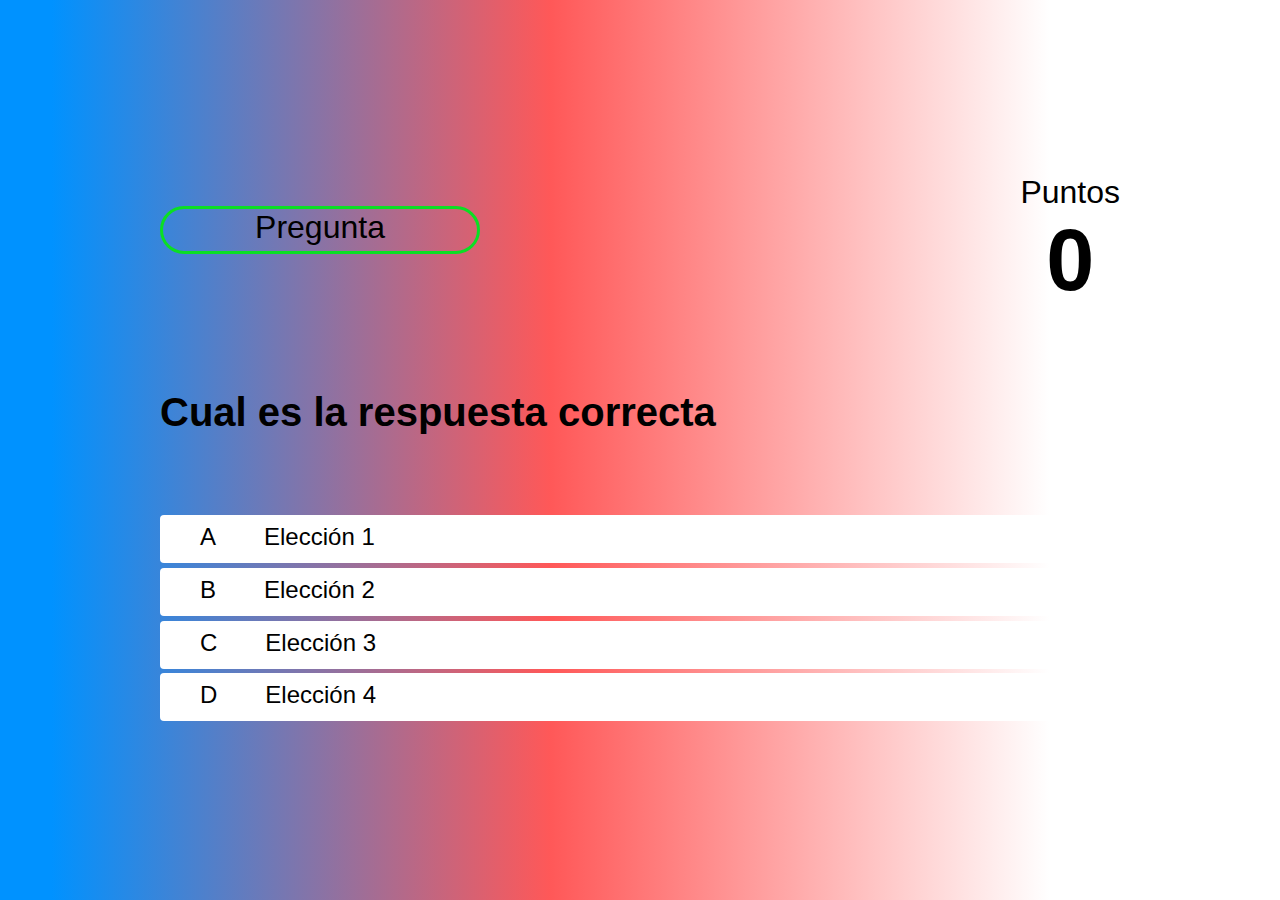
==== juego.html @ 8f8eba29 "first commit" ====
<!DOCTYPE html>
<html lang="en">
<head>
    <meta charset="UTF-8">
    <meta http-equiv="X-UA-Compatible" content="IE=edge">
    <meta name="viewport" content="width=device-width, initial-scale=1.0">
    <title>¿Qué sabes?</title>
    <link rel="stylesheet" href="style.css">
    <link rel="stylesheet" href="juego.css">
</head>
<body>
    <div class="container">
        <div id="juego" class="jsutify-center flex-column">
            <div id="hud">
                <div class="hud-item">
                    <p id="progress" class="hud-prefix">
                        Pregunta
                    </p>
                    <div id="progreso">
                        <div id="progressBarFull">
                        </div>
                    </div>
                </div>
                <div class="hud-item">
                    <p class="hud-prefix">
                        Puntos
                    </p>
                    <h1 class="hud-main-text" id="puntos">
                        0
                    </h1>
                </div>
            </div>
            <h1 id="pregunta">Cual es la respuesta correcta</h1>
            <div class="choice-container">
                <p class="choice-prefix">A</p>
                <p class="choice-text" data-number="1">Elección 1</p>
            </div>
            <div class="choice-container">
                <p class="choice-prefix">B</p>
                <p class="choice-text" data-number="2">Elección 2</p>
            </div>
            <div class="choice-container">
                <p class="choice-prefix">C</p>
                <p class="choice-text" data-number="3">Elección 3</p>
            </div>
            <div class="choice-container">
                <p class="choice-prefix">D</p>
                <p class="choice-text" data-number="4">Elección 4</p>
            </div>
        </div>
    </div>
    <script src="juego.js"></script>
</body>
</html>
---- style.css ----
:root{
    background: rgb(0,146,255);
    background: linear-gradient(90deg, rgba(0,146,255,1) 4%, rgba(255,88,88,1) 43%, rgba(255,255,255,1) 82%);
}

*{
    box-sizing: border-box;
    margin: 0;
    padding: 0;
    font-family: 'Roboto', sans-serif;
}

h1{
    font-size: 5.4rem;
    margin-bottom: 5rem;
}

h2{
    font-size: 4.2rem;
    margin-bottom: 4rem;
}

.container{
    width: 100vw;
    height: 100vh;
    display: flex;
    justify-content: center;
    align-items: center;
    max-width: 88rem;
    margin: 0 auto;
    padding: 2rem;
}

.flex-column{
    display: flex;
    flex-direction: column;
}

.flex-center{
    justify-content: center;
    align-items: center;
}

.jsutify-center{
    justify-content: center;

}

.text-center{
    text-align: center;
}

.hidden{
    display: none;
}

.btn{
    font-size: 2.4rem;
    padding: 2rem 0;
    width: 30rem;
    text-align: center;
    margin-bottom: 1rem;
    text-decoration: none;
    color: rgb(26, 26, 26);
    background: rgb(0,146,255);
    border-radius: 12px;
}

.btn:hover{
    cursor: pointer;
    box-shadow: 0 0.4rem 1.4rem 0 rgb(8, 144, 244, 0.6);
    transition: transform 150ms;
    transform: scale(1.03);
}

.btn[disabled]:hover{
    cursor: not-allowed;
    box-shadow: none;
    transform: none;
}

#ranking-btn{
    background: rgb(252,252,252);
    background: linear-gradient(90deg, rgba(252,252,252,1) 4%, rgba(233,241,234,1) 53%, rgba(212,241,245,1) 100%);
}
---- juego.css ----
body{
    color: black;
}

.choice-container{
    display: flex;
    margin-bottom: .3rem;
    width: 100%;
    height: 3rem;
    border-radius: 4px;
    background: #fff;
    font-size: 1.5rem;
    min-width: 60rem;
}

.choice-container:hover{
    cursor: pointer;
    box-shadow: 0 0.4rem 1.4rem rgba(6, 103, 247, 0.5);
    transform: scale(1.02);
    transform: transform 100ms;
}

.choice-prefix{
    padding: .5rem 2.5rem;
    color: black;
}

.choice-text{
    padding: .5rem;
    width: 100%;
}

.correct{
    background: linear-gradient(32deg, rgba(11, 223, 36, ) 0%, rgb(41, 223, 111) 100%);
}

.incorrect{
    background: linear-gradient(32deg, rgba(230, 29, 29, 1) 0%, rgb(224, 11, 11, 1) 100%);
}

/*HUD's*/

#hud{
    display:flex;
    justify-content: space-between;
}

.hud-prefix{
    text-align: center;
    font-size: 2rem;
}

.hud-main-text{
    text-align: center;
}

#progress{
    width: 20rem;
    height: 3rem;
    border: 0.2rem solid rgb(11,223,36);
    margin-top: 2rem;
    border-radius: 50px;
    overflow: hidden;
}

#progressBarFull{
    height: 100%;
    background: rgb(41, 223, 111);
    width: 0%;
}

#pregunta{
    text-align: justify;
    font-size: 2.5rem;
}




@media screen and (max-width: 768px) {
    .choice-container{
        min-width: 12rem;
    }

    .choice-prefix{
        padding: 1rem 1.5rem;
        color: black;
    }

    .choice-text{
        padding: 1rem;
        width: 100%;
    }

    #hud{
        display:flex;
        justify-content:center;
        flex-wrap: wrap;
    }

    #pregunta{
        text-align: center;
        font-size: 1.3rem;

    }

    
}
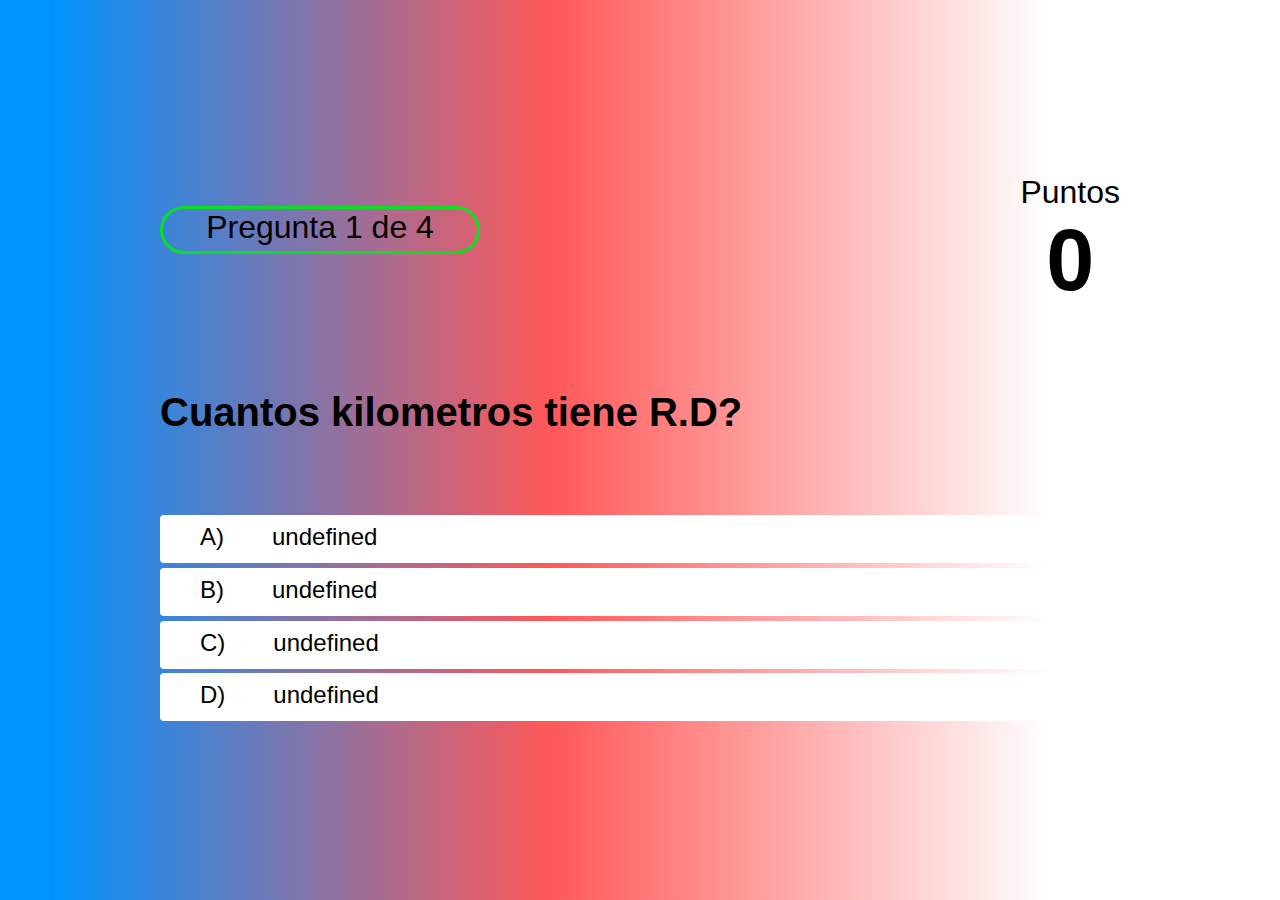
==== commit 71bd7261: "Almost done" ====
--- a/juego.html
+++ b/juego.html
@@ -32,20 +32,20 @@
             </div>
             <h1 id="pregunta">Cual es la respuesta correcta</h1>
             <div class="choice-container">
-                <p class="choice-prefix">A</p>
-                <p class="choice-text" data-number="1">Elección 1</p>
+                <p class="choice-prefix">A)</p>
+                <p class="choice-text" data-choice data-number="1">Elección</p>
             </div>
             <div class="choice-container">
-                <p class="choice-prefix">B</p>
-                <p class="choice-text" data-number="2">Elección 2</p>
+                <p class="choice-prefix">B)</p>
+                <p class="choice-text" data-choice data-number="2">Elección 2</p>
             </div>
             <div class="choice-container">
-                <p class="choice-prefix">C</p>
-                <p class="choice-text" data-number="3">Elección 3</p>
+                <p class="choice-prefix">C)</p>
+                <p class="choice-text" data-choice data-number="3">Elección 3</p>
             </div>
             <div class="choice-container">
-                <p class="choice-prefix">D</p>
-                <p class="choice-text" data-number="4">Elección 4</p>
+                <p class="choice-prefix">D)</p>
+                <p class="choice-text" data-choice data-number="4">Elección 4</p>
             </div>
         </div>
     </div>
